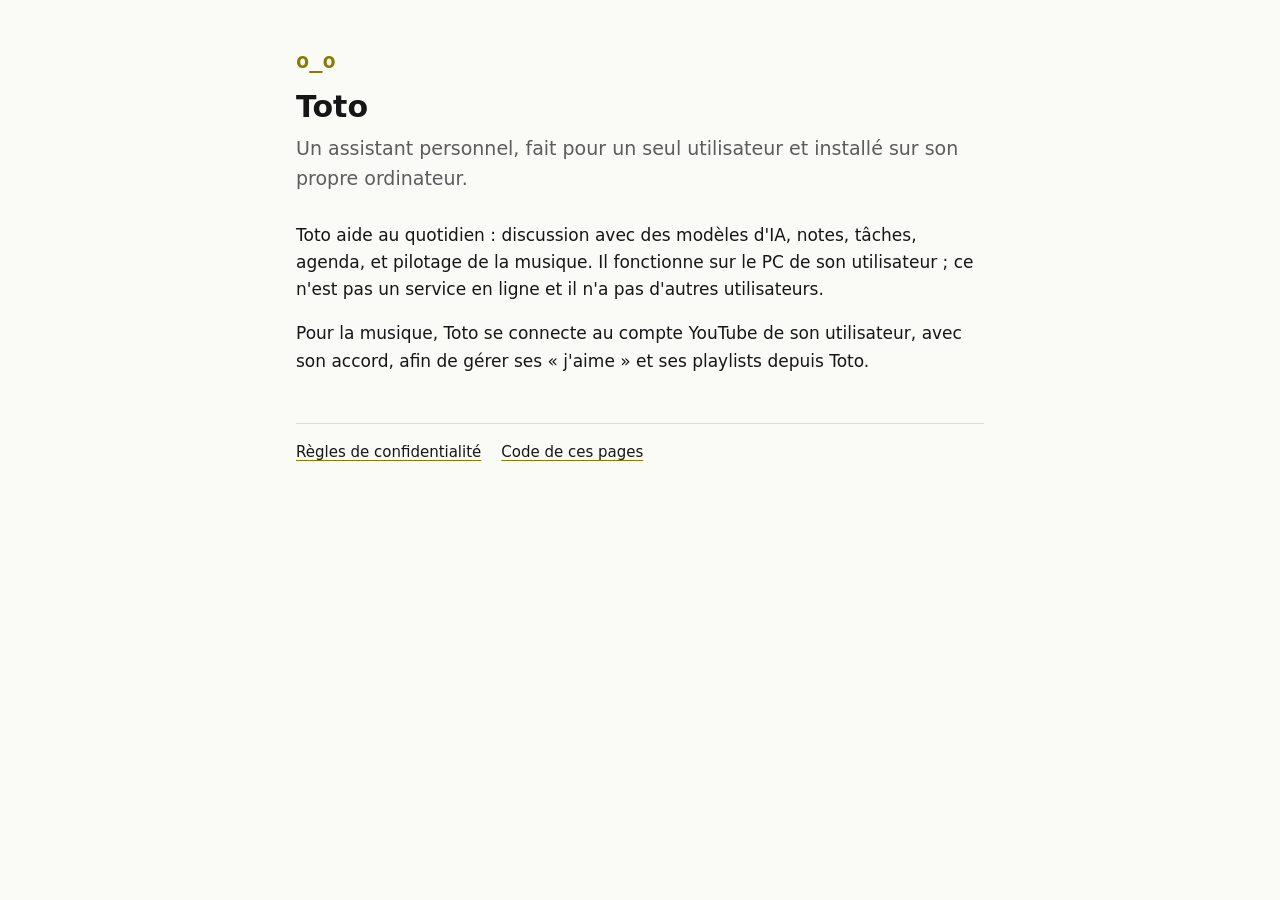
==== index.html @ 3ab3d7fc "Accueil et règles de confidentialité de Toto Co-Authored-By: Claude Opus 5.5 <noreply@anthropic.com>" ====
<!doctype html>
<html lang="fr">
<head>
<meta charset="utf-8">
<meta name="viewport" content="width=device-width, initial-scale=1">
<title>Toto</title>
<meta name="description" content="Toto, un assistant personnel qui fonctionne sur le PC de son utilisateur.">
<link rel="stylesheet" href="style.css">
</head>
<body>
<main>
  <p class="face" aria-hidden="true">o_o</p>
  <h1>Toto</h1>
  <p class="lead">Un assistant personnel, fait pour un seul utilisateur et installé sur son propre ordinateur.</p>
  <p>Toto aide au quotidien : discussion avec des modèles d'IA, notes, tâches, agenda, et pilotage de la musique.
    Il fonctionne sur le PC de son utilisateur ; ce n'est pas un service en ligne et il n'a pas d'autres utilisateurs.</p>
  <p>Pour la musique, Toto se connecte au compte YouTube de son utilisateur, avec son accord, afin de gérer ses
    « j'aime » et ses playlists depuis Toto.</p>
  <nav>
    <a href="confidentialite.html">Règles de confidentialité</a>
    <a href="https://github.com/jcommej/toto-legal">Code de ces pages</a>
  </nav>
</main>
</body>
</html>
---- style.css ----
:root { --bg: #fafaf7; --text: #161616; --dim: #5c5c5c; --line: #dcdcd4; --accent: #8a7a00; }
@media (prefers-color-scheme: dark) {
  :root { --bg: #0d0d0d; --text: #f2f2f2; --dim: #a0a0a0; --line: #2a2a2a; --accent: #fff200; }
}
* { box-sizing: border-box; }
body { margin: 0; background: var(--bg); color: var(--text); font: 17px/1.6 system-ui, "Segoe UI", sans-serif; }
main { max-width: 720px; margin: 0 auto; padding: 48px 16px 64px; }
h1 { font-size: 30px; line-height: 1.2; margin: 0 0 8px; }
h2 { font-size: 20px; margin: 36px 0 8px; }
p, li { color: var(--text); }
.lead { color: var(--dim); font-size: 19px; margin: 0 0 28px; }
.face { font: 600 22px ui-monospace, Consolas, monospace; color: var(--accent); margin: 0 0 16px; }
a { color: inherit; text-decoration-color: var(--accent); text-underline-offset: 3px; }
nav { display: flex; gap: 20px; flex-wrap: wrap; border-top: 1px solid var(--line); margin-top: 48px; padding-top: 16px; font-size: 15px; }
small, .dim { color: var(--dim); }
ul { padding-left: 22px; }
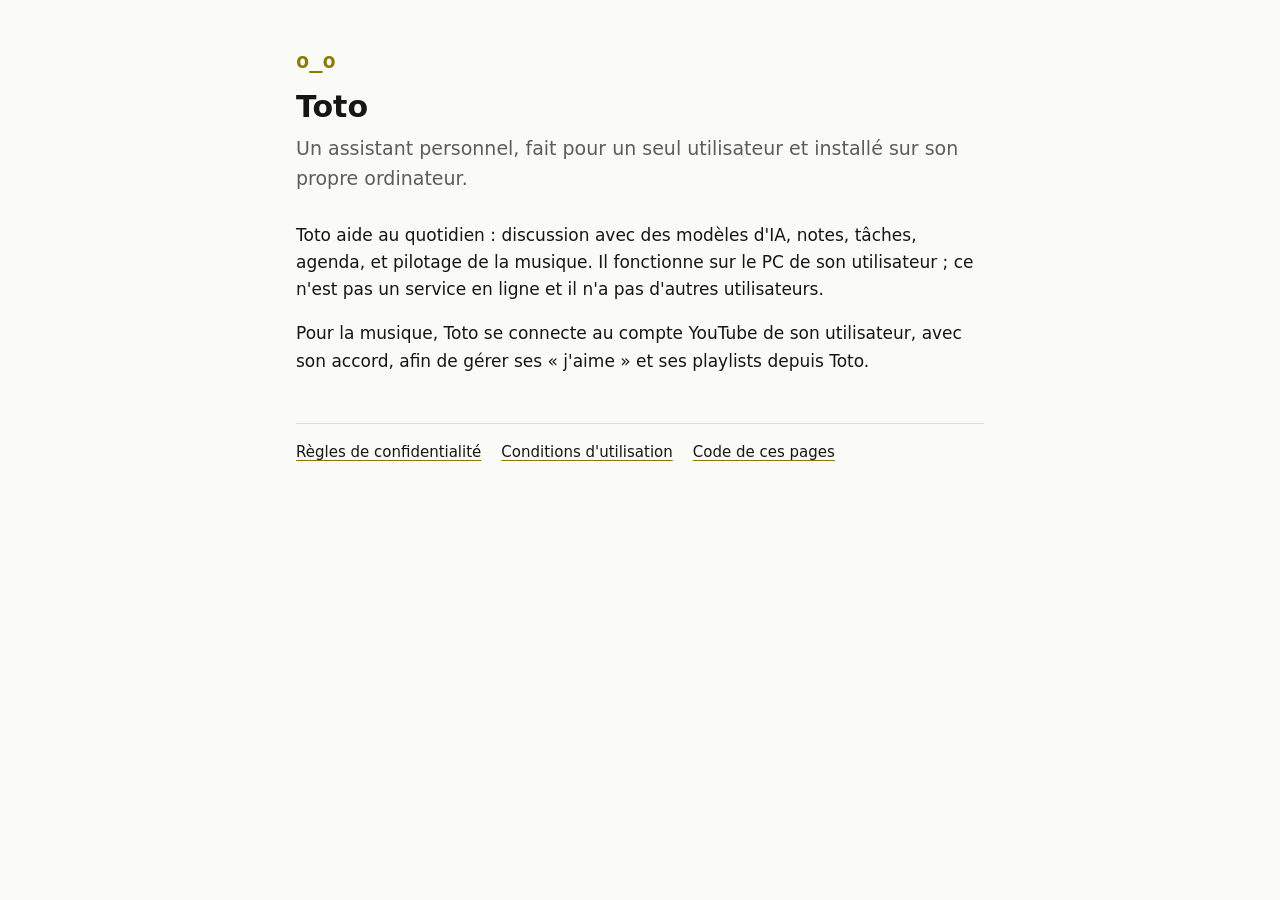
==== commit 5e06a47e: "Conditions d'utilisation Co-Authored-By: Claude Opus 5.5 <noreply@anthropic.com>" ====
--- a/index.html
+++ b/index.html
@@ -18,6 +18,7 @@
     « j'aime » et ses playlists depuis Toto.</p>
   <nav>
     <a href="confidentialite.html">Règles de confidentialité</a>
+    <a href="conditions.html">Conditions d'utilisation</a>
     <a href="https://github.com/jcommej/toto-legal">Code de ces pages</a>
   </nav>
 </main>
